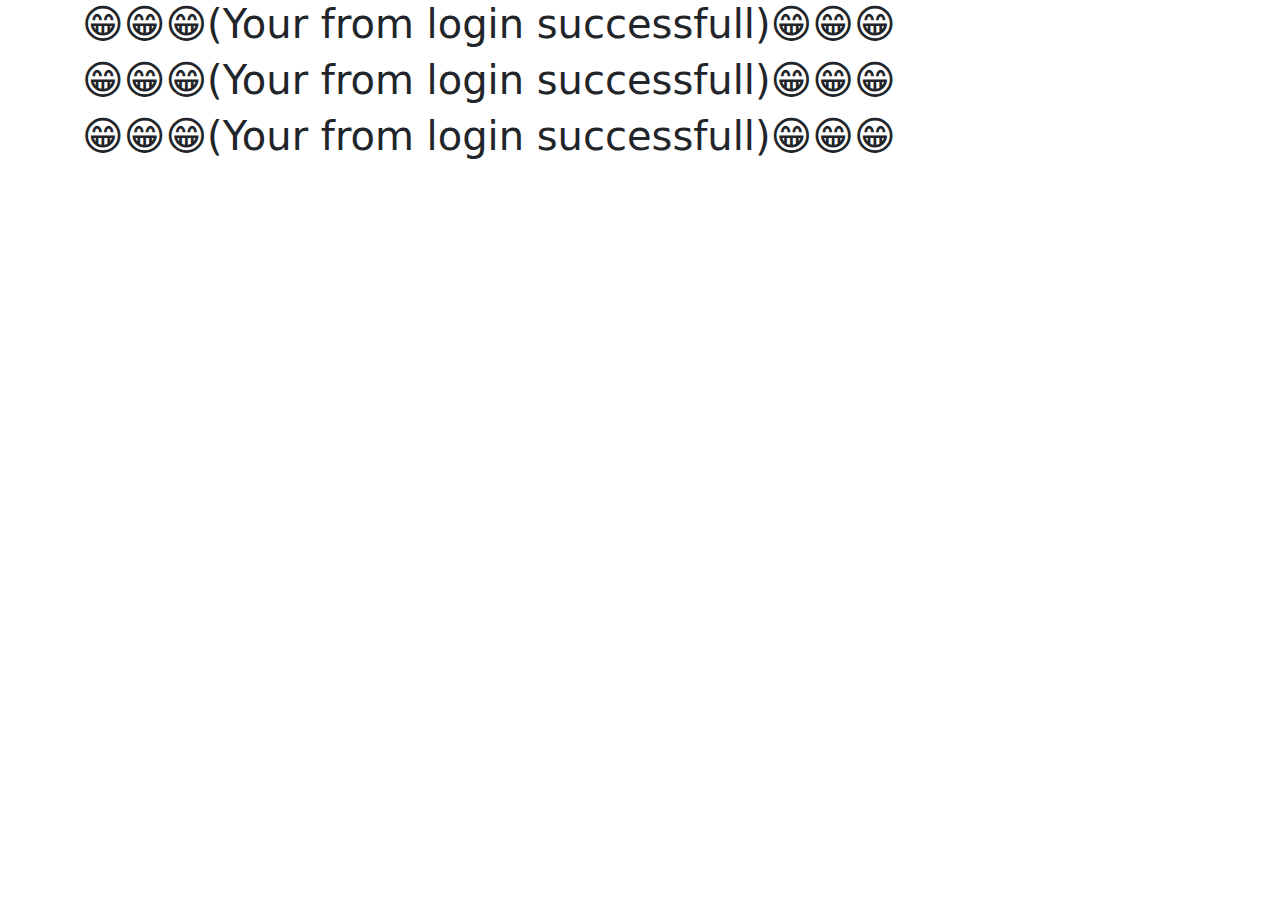
==== success.html @ 7d36ccfd "one commit" ====
<!DOCTYPE html>
<html lang="en">
<head>
    <meta charset="UTF-8">
    <meta http-equiv="X-UA-Compatible" content="IE=edge">
    <meta name="viewport" content="width=device-width, initial-scale=1.0">
    <title>Document</title>
    <link rel="stylesheet" href="css/bootstrap.css">
</head>
<body>
    <div class="container">
        <h1>😁😁😁(Your from login successfull)😁😁😁</h1>
        <h1>😁😁😁(Your from login successfull)😁😁😁</h1>
        <h1>😁😁😁(Your from login successfull)😁😁😁</h1>
    </div>
</body>
</html>
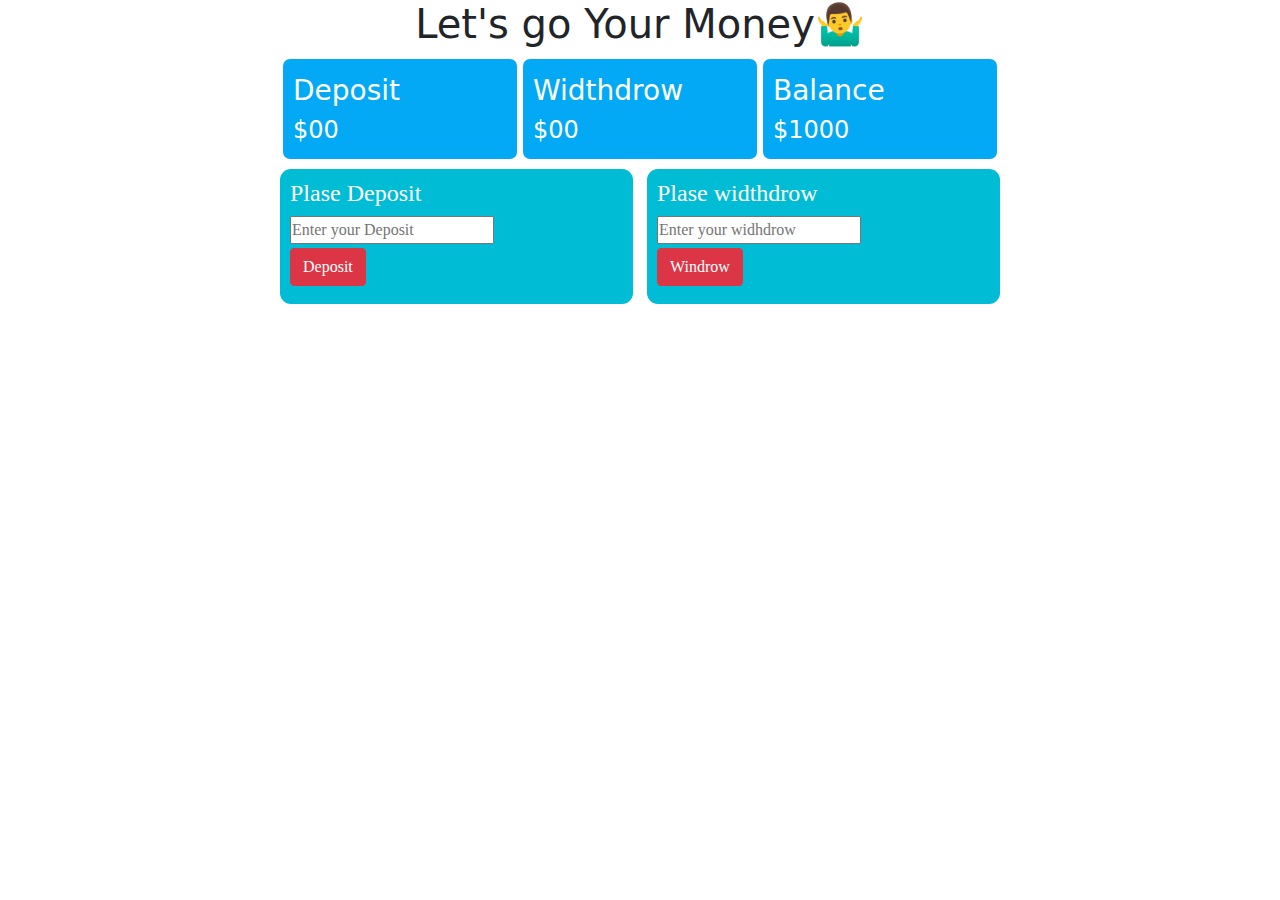
==== commit e151f333: "two commit" ====
--- a/success.html
+++ b/success.html
@@ -6,12 +6,44 @@
     <meta name="viewport" content="width=device-width, initial-scale=1.0">
     <title>Document</title>
     <link rel="stylesheet" href="css/bootstrap.css">
+    <!-- main css -->
+    <link rel="stylesheet" href="./css/style.css">
 </head>
 <body>
     <div class="container">
-        <h1>😁😁😁(Your from login successfull)😁😁😁</h1>
-        <h1>😁😁😁(Your from login successfull)😁😁😁</h1>
-        <h1>😁😁😁(Your from login successfull)😁😁😁</h1>
+       <div class="deposit-money text-center">
+           <h1>Let's go Your Money🤷‍♂️</h1>
+           <div class="deposit-card-area">
+                <div class="deposi-card">
+                    <h3>Deposit</h3>
+                    <h4>$<span class="diposit-total">00</span></h4>
+                </div>
+                <div class="deposi-card">
+                    <h3>Widthdrow</h3>
+                    <h4>$<span id="widthdrow-total">00</span></h4>
+                </div>
+                <div class="deposi-card">
+                    <h3>Balance</h3>
+                    <h4>$<span class="balance-total">1000</span></h4>
+                </div>
+           </div>
+       </div>
+       <div class="deposit-area2">
+           <div class="card1">
+               <h4>Plase Deposit</h4>
+               <input type="text" id="deposit-input" placeholder="Enter your Deposit">
+               <button id="deposit" class="btn btn-danger">Deposit</button>
+           </div>
+           <div class="card1">
+            <h4>Plase widthdrow</h4>
+            <input type="text" id="windrow-input" placeholder="Enter your widhdrow">
+            <button id="widthdrow" class="btn btn-danger">Windrow</button>
+        </div>
+        </div>
+       
+     </div>
+       </div>
     </div>
+<script src="./js/Bangking.js"></script>
 </body>
 </html>--- a/css/style.css
+++ b/css/style.css
@@ -0,0 +1,60 @@
+*{
+    padding:0px;
+    margin:0px;
+}
+.container-area {
+    background-color: #2196f3;
+    width: 650px;
+    text-align: center;
+    color: white;
+    height: 300px;
+    margin: auto;
+    padding: 20px 20px;
+}
+
+.login-box form {
+    display: flex;
+    flex-direction: column;
+}
+input:focus{
+    outline:none;
+}
+/* ------------------------------
+success
+------------------------------- */
+.deposi-card {
+    width: 234px;
+    height: 100px;
+    background: #03a9f4;
+    margin: 3px;
+    color: white;
+    text-align: left;
+    padding: 15px 10px;
+    border-radius: 7px;
+}
+
+.deposit-card-area {
+    display: flex;
+    justify-content: center;
+}
+.card1 {
+    width: 353px;
+    height: 135px;
+    background: #00bcd4;
+    margin: 7px;
+    color: white;
+    padding: 10px 10px;
+    font-family: AUTO;
+    border-radius: 11px;
+}
+
+.card1 button {
+    display: block;
+    width: fit-content;
+    margin-top: 4px;
+}
+
+.deposit-area2 {
+    display: flex;
+    justify-content: center;
+}